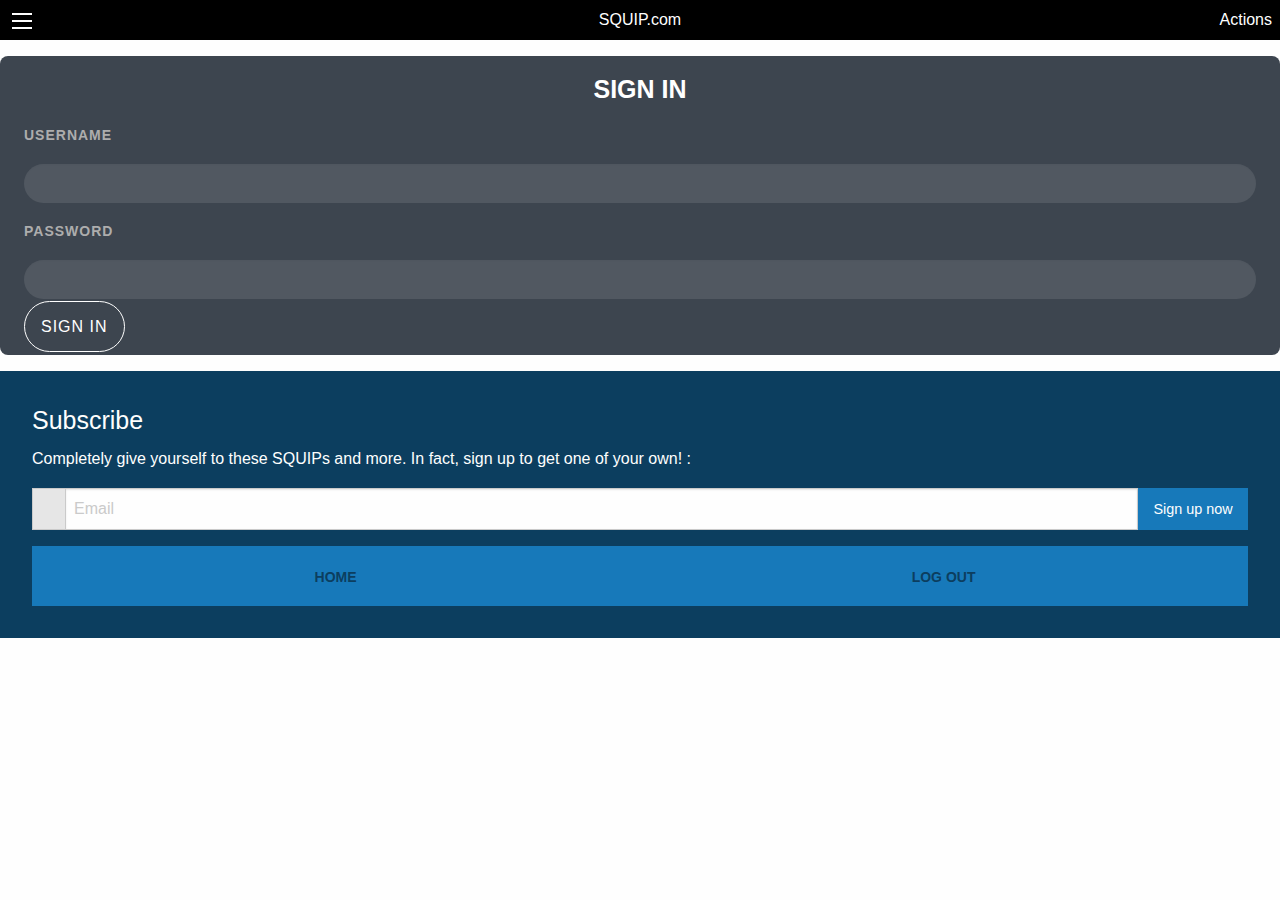
==== Website/info/index.html @ 74435858 "SQUIP.com" ====
<!doctype html>
<html class="no-js" lang="en" dir="ltr">
  <head>
    <meta charset="utf-8">
    <meta http-equiv="x-ua-compatible" content="ie=edge">
    <meta name="viewport" content="width=device-width, initial-scale=1.0">
    <title>SQUIP.com</title>
    <link rel="stylesheet" href="../css/foundation.css">
    <link rel="stylesheet" href="../css/app.css">
    <link rel="stylesheet" href="../css/nav.css">
    <link rel="stylesheet" href="../css/footer.css">
    <link rel="stylesheet" href="../css/sub.css">
    <link rel="stylesheet" href="../css/stat.css">
    <link rel="stylesheet" href="../css/info.css">
  </head>
  <body>

    <!-- Nav Begin -->
    <div class="mobile-nav-bar title-bar">
      <div class="title-bar-left">
        <button class="menu-icon" type="button"></button>
      </div>
      <div class="title-bar-center">
        <span class="title-bar-text">SQUIP.com</span>
      </div>
      <div class="title-bar-right">
        <span class="title-bar-text">Actions</span>
        <span class="title-bar-text"><a href="#"><i class="fa fa-home title-bar-logo"></i></a></span>
      </div>
    </div>
    <!-- Nav End -->
<p></p>

    <!-- Info Begin -->
    <form>
      <div class="sign-in-form">
        <h4 class="text-center">Sign In</h4>
        <label for="sign-in-form-username">Username</label>
        <input type="text" class="sign-in-form-username" id="sign-in-form-username">
        <label for="sign-in-form-password">Password</label>
        <input type="text" class="sign-in-form-password" id="sign-in-form-password">
        <a type="submit" class="sign-in-form-button" href="../main/index.html">Sign In</a>
      </div>
    </form>
    <!-- Info End -->
<p></p>
    <!-- Sub Begin -->
    <div class="simple-subscription-form">
      <form>
        <h4>Subscribe</h4>
        <p>Completely give yourself to these SQUIPs and more. In fact, sign up to get one of your own! :</p>
        <div class="input-group">
          <span class="input-group-label">
            <i class="fa fa-envelope"></i>
          </span>
          <input class="input-group-field" type="email" placeholder="Email" required>
          <button class="button">Sign up now</button>
      </form>
    </div>
    <!-- Sub End -->

    <!-- Footer Begin -->
    <div class="mobile-bottom-bar">
      <a href="../index.html" class="footer-link">
        <i class="fa fa-cog"></i> <span class='footer-text'>Home</span>
      </a>
      <a href="#" class="footer-link">
        <i class="fa fa-sign-out"></i> <span class='footer-text'>Log out</span>
      </a>
    </div>
    <!-- Footer End -->
    <script src="js/vendor/jquery.js"></script>
    <script src="js/vendor/what-input.js"></script>
    <script src="js/vendor/foundation.js"></script>
    <script src="js/app.js"></script>
    <script src="js/info.js"></script>
    <script src="js/stat_1.js"></script>
    <script src="js/content_2.js"></script>
  </body>
</html>
---- Website/css/nav.css ----
.mobile-nav-bar {
  background-color: #000000;
}

.mobile-nav-bar a {
  color: #fefefe;
}
---- Website/css/footer.css ----
.mobile-bottom-bar {
  width: 100%;
  height: 3.778rem;
  background: #1779ba;
  display: -webkit-flex;
  display: -ms-flexbox;
  display: flex;
  -webkit-justify-content: center;
      -ms-flex-pack: center;
          justify-content: center;
  -webkit-align-items: center;
      -ms-flex-align: center;
          align-items: center;
}

.mobile-bottom-bar .footer-link {
  -webkit-flex: 1 1 auto;
      -ms-flex: 1 1 auto;
          flex: 1 1 auto;
  text-align: center;
  color: #0c3e5f;
  text-transform: uppercase;
  font-size: 0.8125rem;
  font-weight: bold;
  padding: 0.907rem 1rem;
}

.mobile-bottom-bar .footer-link i.fa {
  opacity: 0.8;
  margin-right: 0.625rem;
  font-size: 1.5rem;
  vertical-align: middle;
}

.mobile-bottom-bar .footer-link:focus, .mobile-bottom-bar .footer-link:active {
  color: #0c3e5f;
}

.mobile-bottom-bar .footer-text {
  position: relative;
  top: 2px;
  font-weight: bold;
  font-size: 0.875rem;
  color: #0c3e5f;
}
---- Website/css/sub.css ----
.simple-subscription-form {
  background: #0c3e5f;
  color: #fefefe;
  padding: 2rem;
  border-radius: 0;
}

.simple-subscription-form .button {
  margin-bottom: 0;
  border-radius: 0 0 0 0;
}
---- Website/css/stat.css ----
.stats-list {
  list-style-type: none;
  clear: left;
  margin: 0;
  padding: 0;
  text-align: center;
  margin-bottom: 30px;
}

.stats-list .stats-list-positive {
  color: #3adb76;
}

.stats-list .stats-list-negative {
  color: #cc4b37;
}

.stats-list > li {
  display: inline-block;
  margin-right: 10px;
  padding-right: 10px;
  border-right: 1px solid #cacaca;
  text-align: center;
  font-size: 1.1em;
  font-weight: bold;
}

.stats-list > li:last-child {
  border: none;
  margin: 0;
  padding: 0;
}

.stats-list > li .stats-list-label {
  display: block;
  margin-top: 2px;
  font-size: 0.9em;
  font-weight: normal;
}
---- Website/css/info.css ----
.sign-in-form {
  padding: 1rem 1.5em;
  border-radius: .5rem;
  background-color: #3d454f;
}

.sign-in-form h4 {
  color: white;
  margin-bottom: 1rem;
  font-weight: 600;
  text-transform: uppercase;
}

.sign-in-form label {
  text-transform: uppercase;
  color: #adadad;
  letter-spacing: 1px;
  font-weight: 600;
  margin-bottom: 1rem;
}

.sign-in-form input {
  color: white;
}

.sign-in-form input:focus {
  opacity: .8;
}

.sign-in-form-username,
.sign-in-form-password {
  border-radius: 30px;
  border: none;
  opacity: .1;
  transition: all ease .4s;
}

.sign-in-form-button {
  border-radius: 30px;
  border: 1px solid #fff;
  color: #fff;
  background-color: transparent;
  text-transform: uppercase;
  letter-spacing: 1px;
  width: 100%;
  padding: 1rem;
  transition: all ease .4s;
}

.sign-in-form-button:hover {
  background-color: #44c8ed;
  border-color: #44c8ed;
}
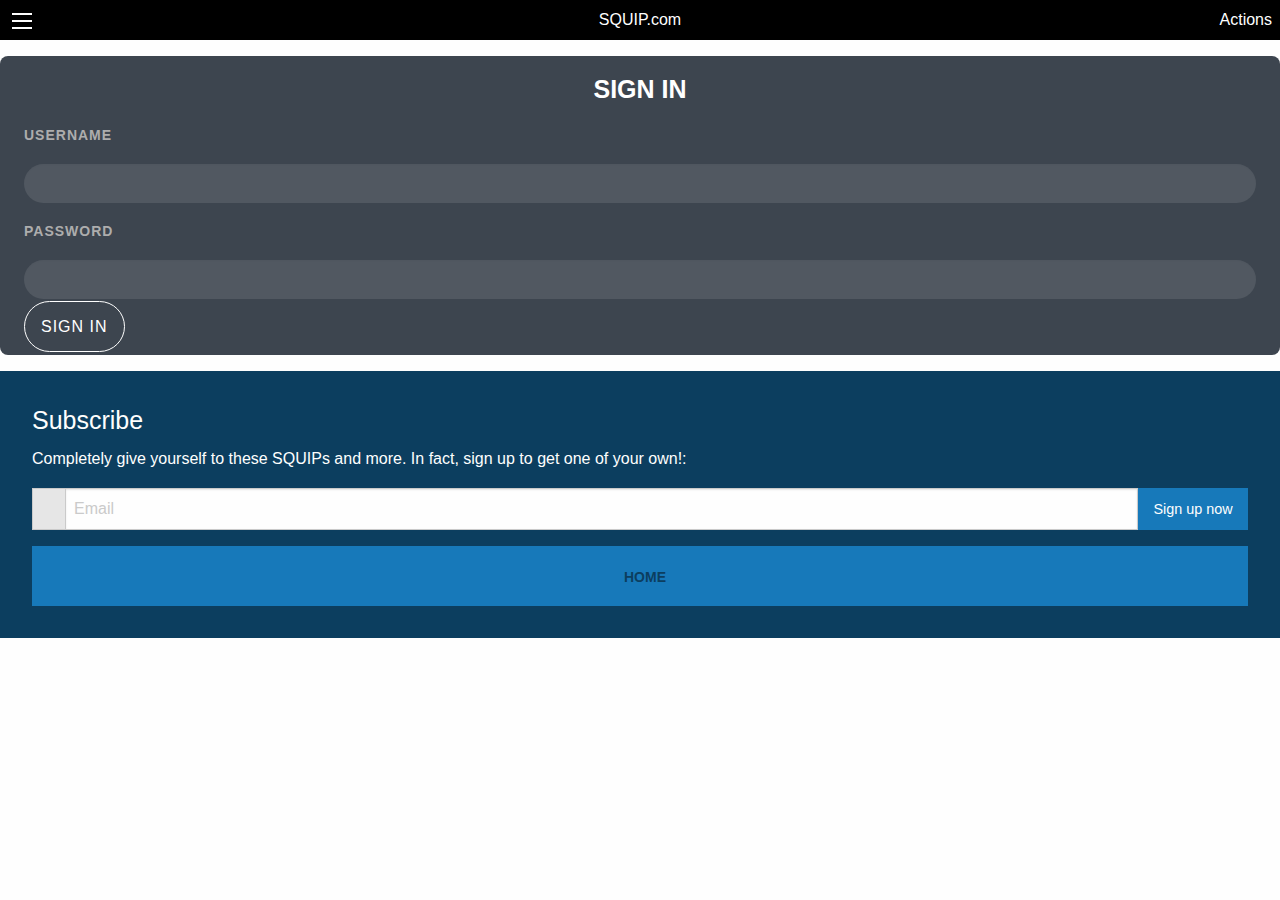
==== commit 3edfe228: "SQUIP.com" ====
--- a/Website/info/index.html
+++ b/Website/info/index.html
@@ -48,7 +48,7 @@
     <div class="simple-subscription-form">
       <form>
         <h4>Subscribe</h4>
-        <p>Completely give yourself to these SQUIPs and more. In fact, sign up to get one of your own! :</p>
+        <p>Completely give yourself to these SQUIPs and more. In fact, sign up to get one of your own!:</p>
         <div class="input-group">
           <span class="input-group-label">
             <i class="fa fa-envelope"></i>
@@ -64,17 +64,14 @@
       <a href="../index.html" class="footer-link">
         <i class="fa fa-cog"></i> <span class='footer-text'>Home</span>
       </a>
-      <a href="#" class="footer-link">
-        <i class="fa fa-sign-out"></i> <span class='footer-text'>Log out</span>
-      </a>
     </div>
     <!-- Footer End -->
-    <script src="js/vendor/jquery.js"></script>
-    <script src="js/vendor/what-input.js"></script>
-    <script src="js/vendor/foundation.js"></script>
-    <script src="js/app.js"></script>
-    <script src="js/info.js"></script>
-    <script src="js/stat_1.js"></script>
-    <script src="js/content_2.js"></script>
+    <script src="../js/vendor/jquery.js"></script>
+    <script src="../js/vendor/what-input.js"></script>
+    <script src="../js/vendor/foundation.js"></script>
+    <script src="../js/app.js"></script>
+    <script src="../js/info.js"></script>
+    <script src="../js/stat_1.js"></script>
+    <script src="../js/content_2.js"></script>
   </body>
 </html>
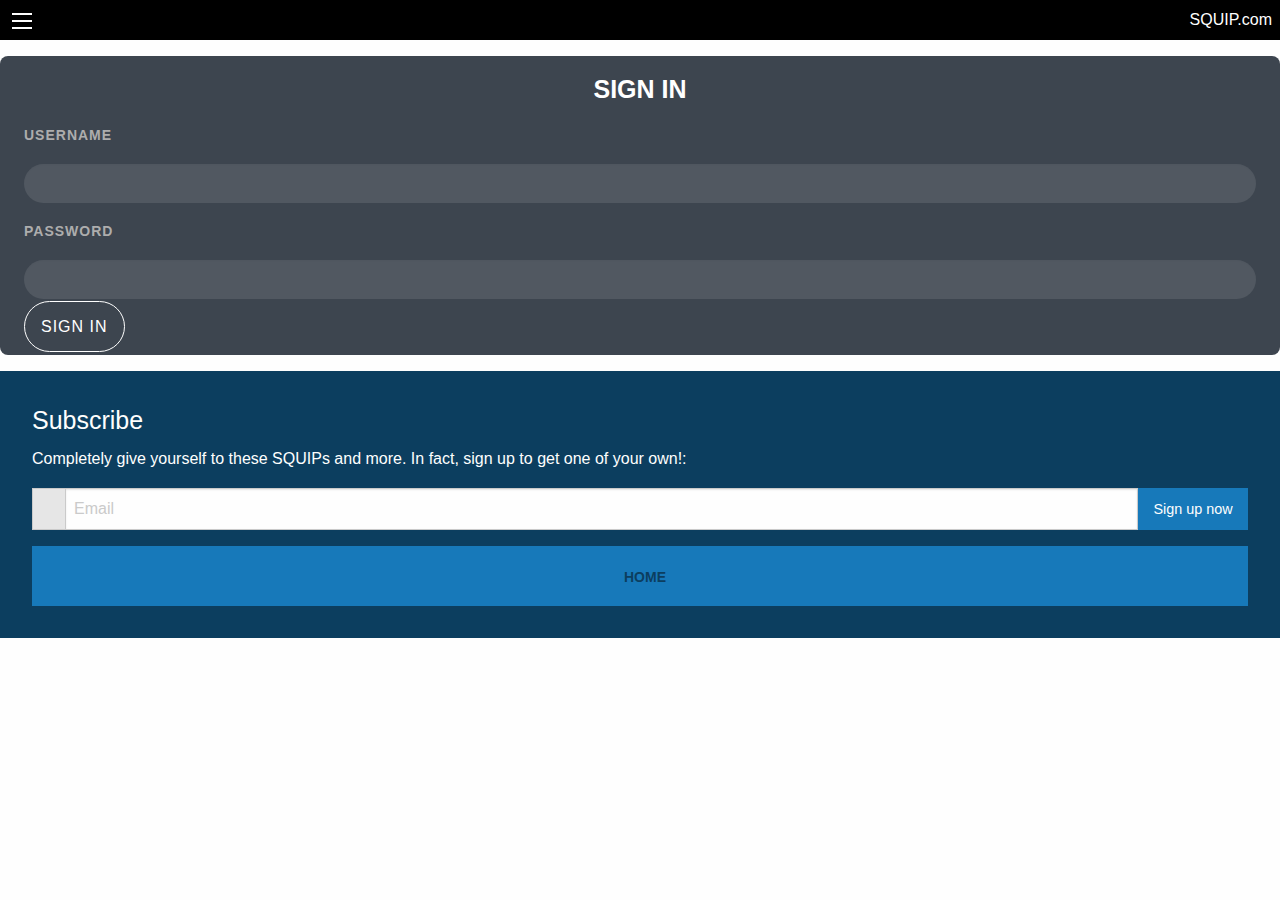
==== commit 8b4768e4: "SQUIP.com" ====
--- a/Website/info/index.html
+++ b/Website/info/index.html
@@ -22,10 +22,6 @@
       </div>
       <div class="title-bar-center">
         <span class="title-bar-text">SQUIP.com</span>
-      </div>
-      <div class="title-bar-right">
-        <span class="title-bar-text">Actions</span>
-        <span class="title-bar-text"><a href="#"><i class="fa fa-home title-bar-logo"></i></a></span>
       </div>
     </div>
     <!-- Nav End -->
